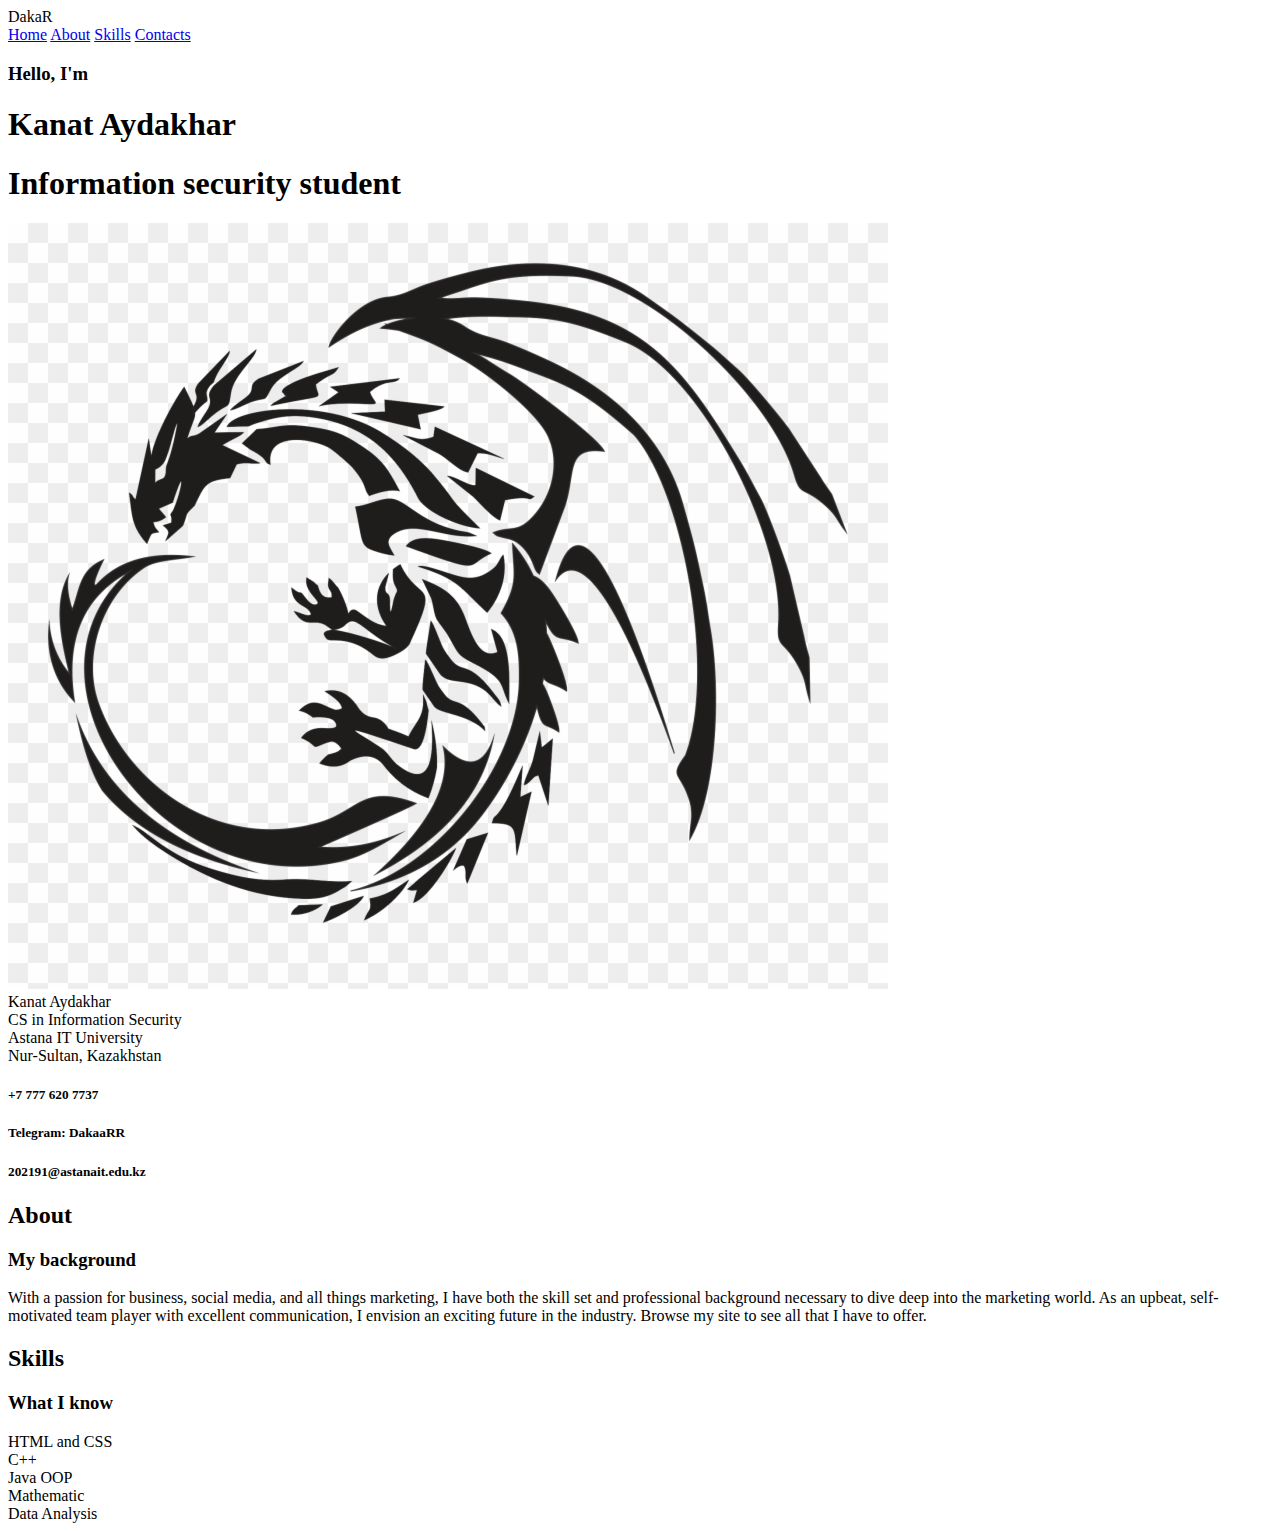
==== web/index.html @ a5adf269 "css" ====
<!DOCTYPE html>
<html lang="en">
<head>
    <meta charset="utf-8">
    <link rel="stylesheet" href="assets/css/sTyLe.Css">
    <link rel="preconnect" href="https://fonts.gstatic.com">
<link href="https://fonts.googleapis.com/css2?family=Poppins:wght@600&display=swap" rel="stylesheet">
    <link rel="preconnect" href="https://fonts.gstatic.com">
<link href="https://fonts.googleapis.com/css2?family=Great+Vibes&display=swap" rel="stylesheet">
    <title>KanAidakhar</title>
</head>

<body>

<header class="header">
    <div class="container">
        <div class="header_inner">
            <div class="header_logo">DakaR</div>
                <nav>
                    <a class="nav_link" href="#">Home</a>
                    <a class="nav_link" href="#">About</a>
                    <a class="nav_link" href="#">Skills</a>
                    <a class="nav_link" href="#">Contacts</a>
                </nav>
            
        </div>
    </div>
</header>
    
    
<div class="intro">
        <div class="intro_left">
            <div class="intro_image"></div>
                <div class="intro_hello">
                    <h3 class="intro_suptitle">Hello, I'm</h3>
                    <h1 class="intro_title">Kanat Aydakhar</h1>
                    <h1 class="intro_subtitle">Information security student</h1>
                </div>
        </div>
        <div class="intro_right"> <div class="intro_me">
            <img src="assets/images/Dragon%20png.png" class="me">
            <div class="intro_text">
                <div class="intro_name">Kanat Aydakhar</div>
                CS in Information Security  
                <div class="intro_edu ">Astana IT University</div>
                <div class="intro_edu ">Nur-Sultan, Kazakhstan</div>
                <h5 class="intro_contacts ">+7 777 620 7737</h5>
                <h5 class="intro_edu">Telegram: DakaaRR</h5>
                <h5 class="intro_edu">202191@astanait.edu.kz</h5>
            </div>
        </div>
     </div>
</div>

<section class="section">
    <div class="container">
        <div class="section_header">
            <h2 class="section_title">About</h2>
            <h3 class="section_subtitle">My background</h3>
            <div class="section_text">
                <p>With a passion for business, social media, and all things marketing, I have both the skill set and professional background necessary to dive deep into the marketing world. As an upbeat, self-motivated team player with excellent communication, I envision an exciting future in the industry. Browse my site to see all that I have to offer.</p>
            </div>
        </div>
    </div>
</section>
    
<section class="section">
    <div class="container">
        
        <div class="section_header">
            <h2 class="section_title">Skills</h2>
            <h3 class="section_subtitle">What I know</h3>
              
            <div class="skills">
                  <div class="skills_subject">HTML and CSS</div>
                  <div class="skills_subject">C++</div>
                  <div class="skills_subject">Java OOP</div>
                  <div class="skills_subject">Mathematic</div>
                  <div class="skills_subject">Data Analysis</div>
        
            </div>
        </div>
    </div>
</section>

    
</body>

</html>
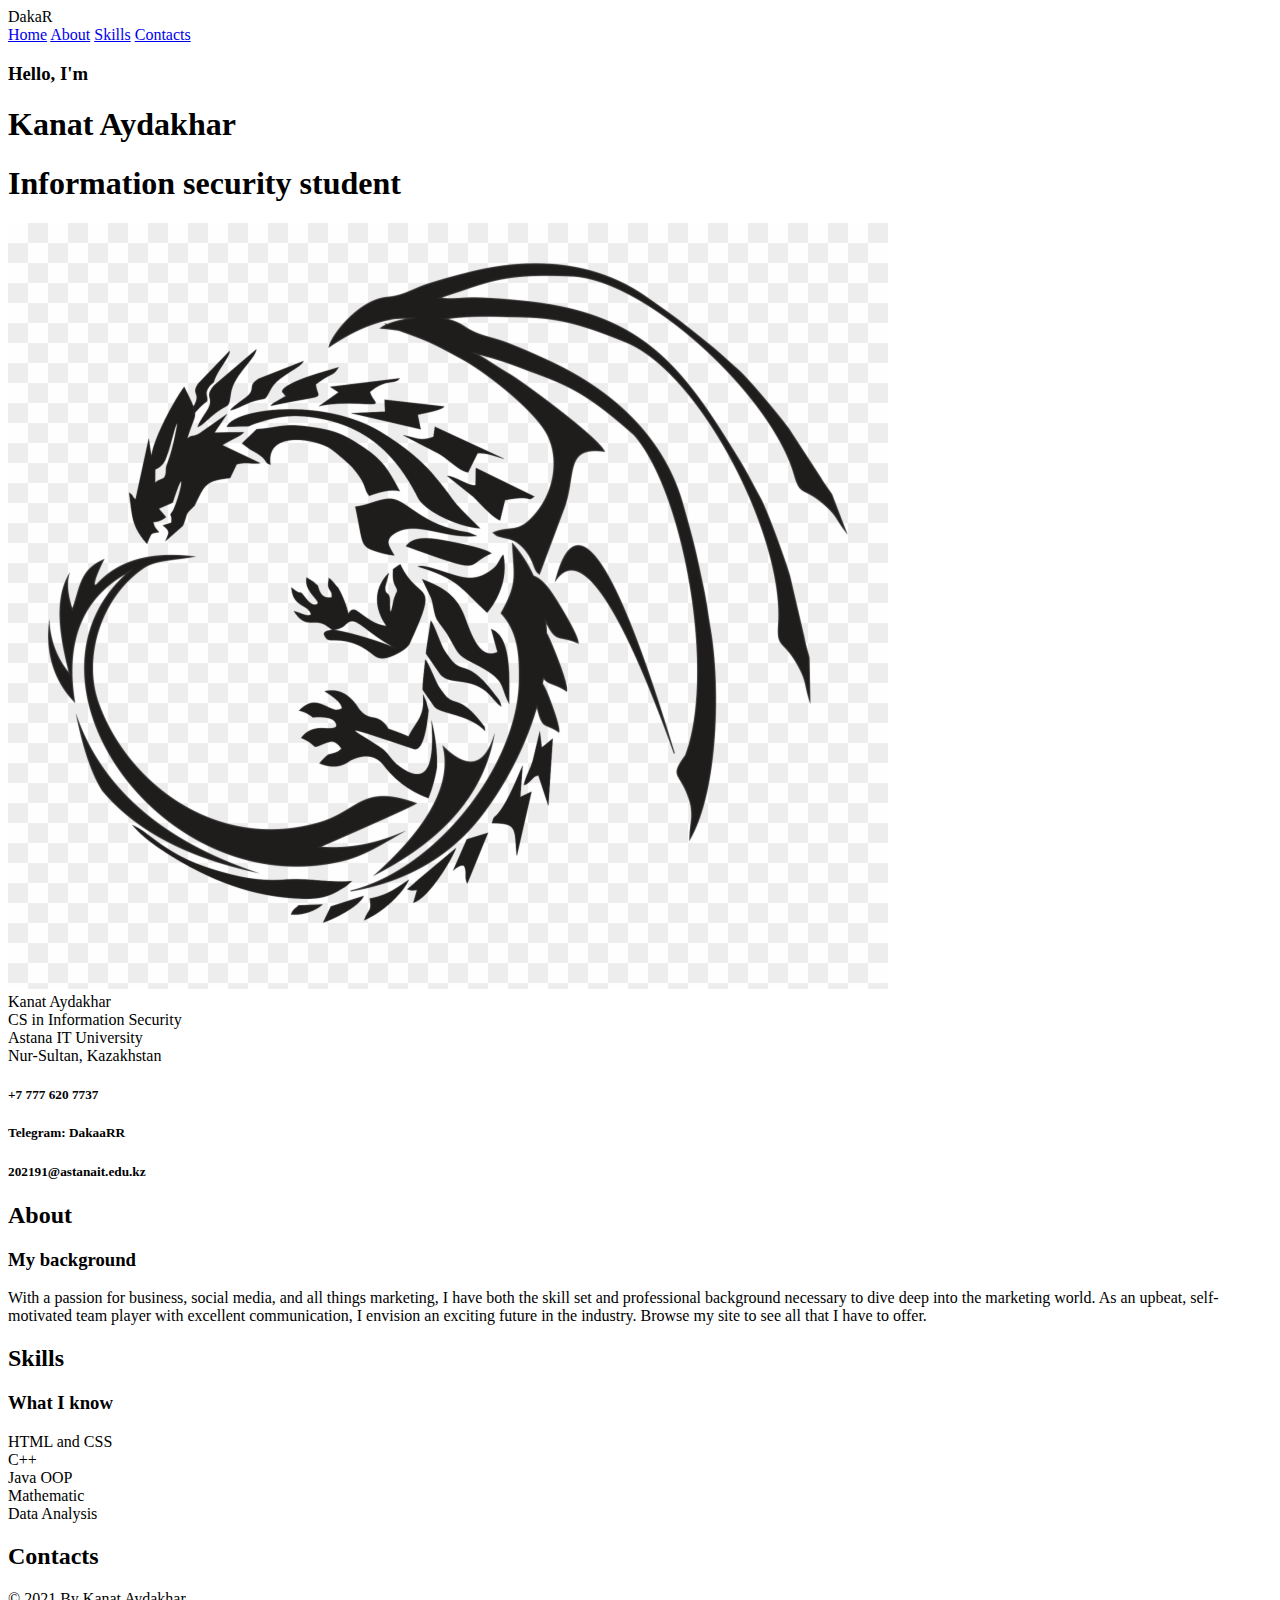
==== commit 420818c1: "template" ====
--- a/web/index.html
+++ b/web/index.html
@@ -2,7 +2,7 @@
 <html lang="en">
 <head>
     <meta charset="utf-8">
-    <link rel="stylesheet" href="assets/css/sTyLe.Css">
+    <link rel="stylesheet" href="assets/css/sTyle.Css">
     <link rel="preconnect" href="https://fonts.gstatic.com">
 <link href="https://fonts.googleapis.com/css2?family=Poppins:wght@600&display=swap" rel="stylesheet">
     <link rel="preconnect" href="https://fonts.gstatic.com">
@@ -18,7 +18,7 @@
             <div class="header_logo">DakaR</div>
                 <nav>
                     <a class="nav_link" href="#">Home</a>
-                    <a class="nav_link" href="#">About</a>
+                    <a class="nav_link" href="#About">About</a>
                     <a class="nav_link" href="#">Skills</a>
                     <a class="nav_link" href="#">Contacts</a>
                 </nav>
@@ -41,7 +41,7 @@
             <img src="assets/images/Dragon%20png.png" class="me">
             <div class="intro_text">
                 <div class="intro_name">Kanat Aydakhar</div>
-                CS in Information Security  
+                <div class="intro_edu ">CS in Information Security</div> 
                 <div class="intro_edu ">Astana IT University</div>
                 <div class="intro_edu ">Nur-Sultan, Kazakhstan</div>
                 <h5 class="intro_contacts ">+7 777 620 7737</h5>
@@ -83,7 +83,25 @@
     </div>
 </section>
 
+  
+<section class="section">
+    <div class="container">
+        
+        <div class="section_header">
+            <h2 class="section_title">Contacts</h2>
+        </div>
+    </div>
+</section>    
+
     
+<footer class="footer">
+    <div class="container">
+        <div class="footer_text">
+        © 2021 By Kanat Aydakhar.
+        </div>
+    </div>
+</footer>
+
 </body>
 
 </html>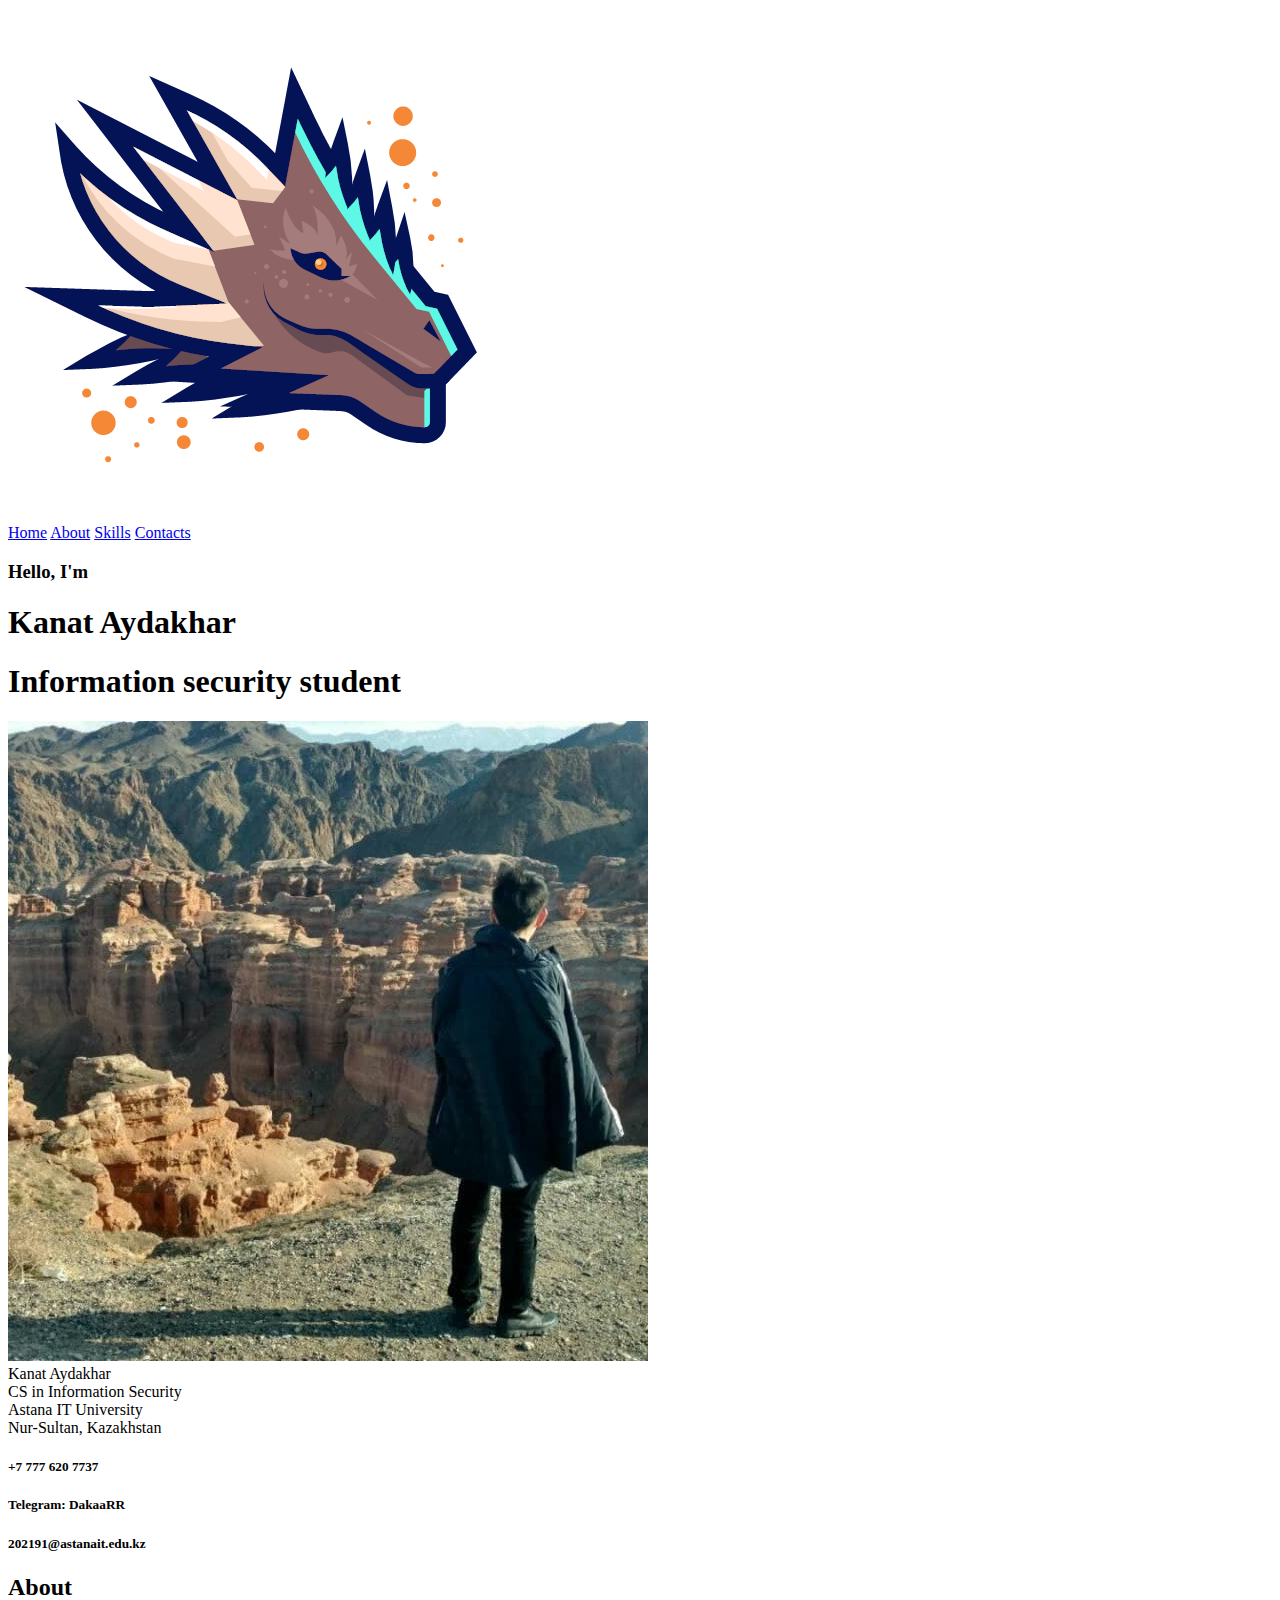
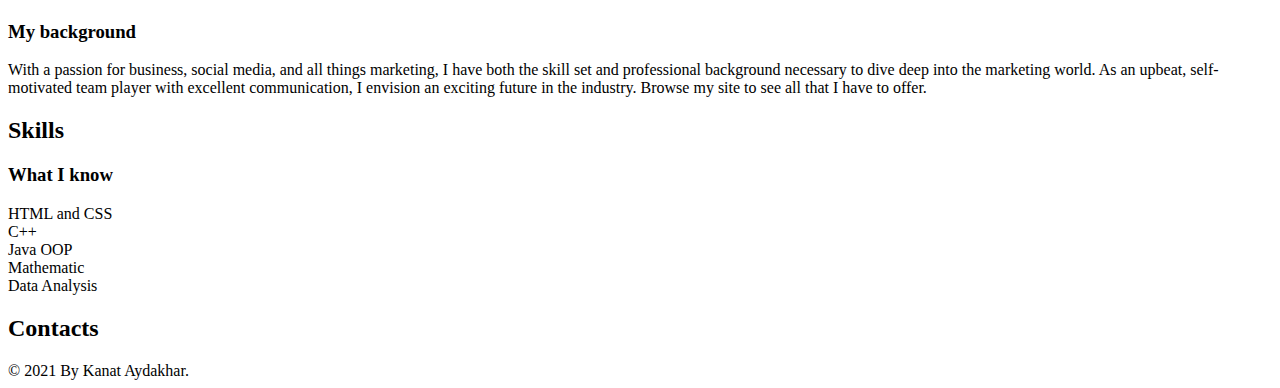
==== commit dfe6209d: "photos" ====
--- a/web/index.html
+++ b/web/index.html
@@ -15,7 +15,7 @@
 <header class="header">
     <div class="container">
         <div class="header_inner">
-            <div class="header_logo">DakaR</div>
+            <img src="assets/images/drag.png" class="header_logo">
                 <nav>
                     <a class="nav_link" href="#">Home</a>
                     <a class="nav_link" href="#About">About</a>
@@ -37,8 +37,8 @@
                     <h1 class="intro_subtitle">Information security student</h1>
                 </div>
         </div>
-        <div class="intro_right"> <div class="intro_me">
-            <img src="assets/images/Dragon%20png.png" class="me">
+        <div class="intro_right"> 
+            <img src="assets/images/me.jpg" class="me">
             <div class="intro_text">
                 <div class="intro_name">Kanat Aydakhar</div>
                 <div class="intro_edu ">CS in Information Security</div> 
@@ -50,7 +50,7 @@
             </div>
         </div>
      </div>
-</div>
+
 
 <section class="section">
     <div class="container">
@@ -58,7 +58,7 @@
             <h2 class="section_title">About</h2>
             <h3 class="section_subtitle">My background</h3>
             <div class="section_text">
-                <p>With a passion for business, social media, and all things marketing, I have both the skill set and professional background necessary to dive deep into the marketing world. As an upbeat, self-motivated team player with excellent communication, I envision an exciting future in the industry. Browse my site to see all that I have to offer.</p>
+                <p> With a passion for business, social media, and all things marketing, I have both the skill set and professional background necessary to dive deep into the marketing world. As an upbeat, self-motivated team player with excellent communication, I envision an exciting future in the industry. Browse my site to see all that I have to offer.</p>
             </div>
         </div>
     </div>
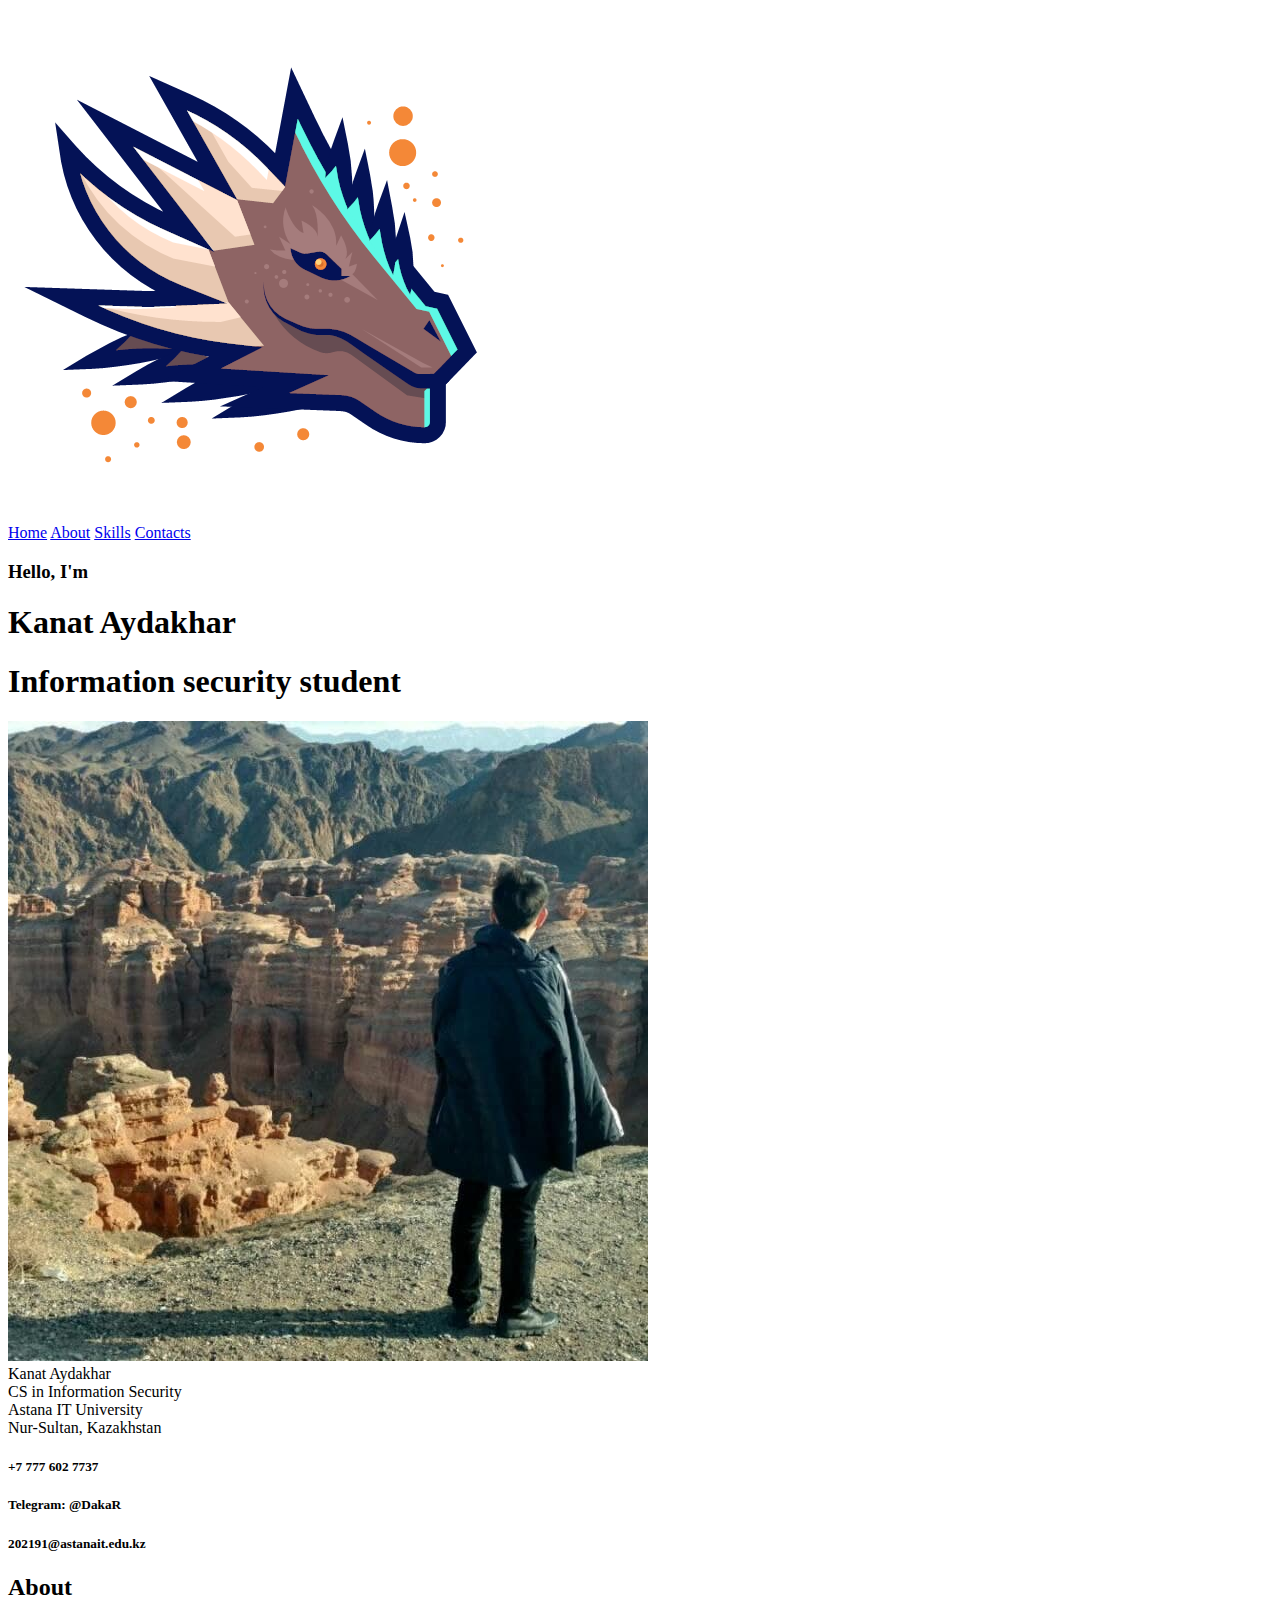
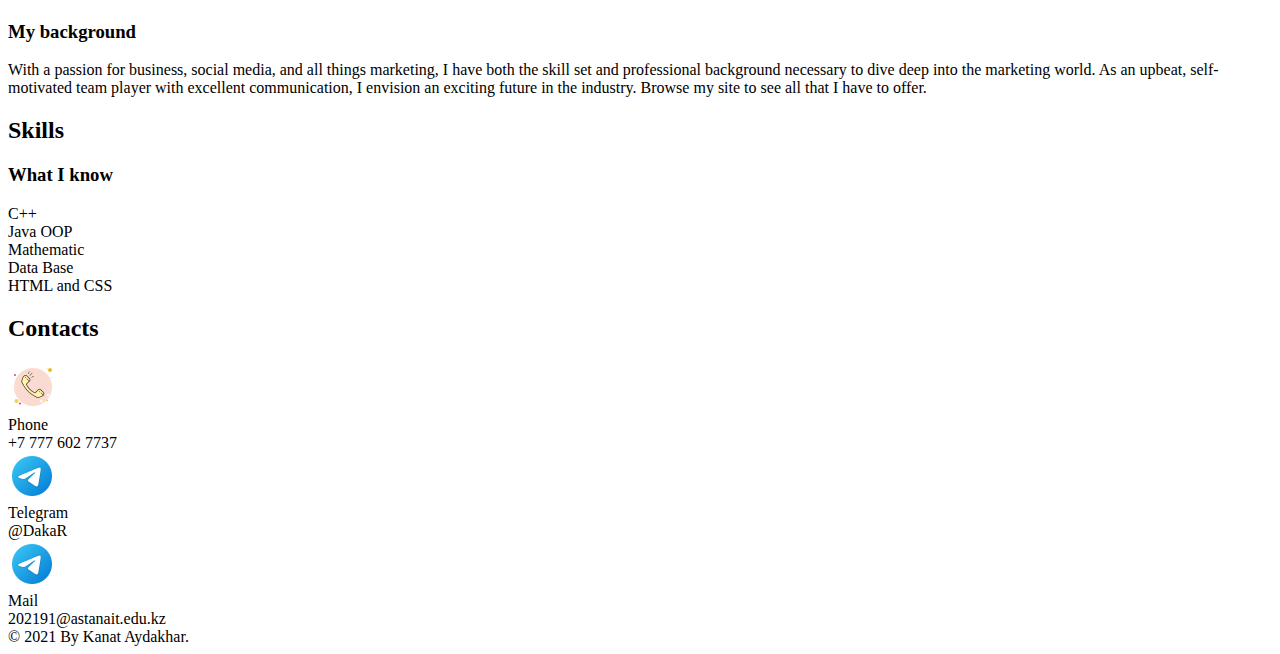
==== commit 30025ff3: "contacts and color skill after element" ====
--- a/web/index.html
+++ b/web/index.html
@@ -2,7 +2,7 @@
 <html lang="en">
 <head>
     <meta charset="utf-8">
-    <link rel="stylesheet" href="assets/css/sTyle.Css">
+    <link rel="stylesheet" href="assets/css/style.Css">
     <link rel="preconnect" href="https://fonts.gstatic.com">
 <link href="https://fonts.googleapis.com/css2?family=Poppins:wght@600&display=swap" rel="stylesheet">
     <link rel="preconnect" href="https://fonts.gstatic.com">
@@ -44,8 +44,8 @@
                 <div class="intro_edu ">CS in Information Security</div> 
                 <div class="intro_edu ">Astana IT University</div>
                 <div class="intro_edu ">Nur-Sultan, Kazakhstan</div>
-                <h5 class="intro_contacts ">+7 777 620 7737</h5>
-                <h5 class="intro_edu">Telegram: DakaaRR</h5>
+                <h5 class="intro_contacts ">+7 777 602 7737</h5>
+                <h5 class="intro_edu">Telegram: @DakaR</h5>
                 <h5 class="intro_edu">202191@astanait.edu.kz</h5>
             </div>
         </div>
@@ -72,11 +72,26 @@
             <h3 class="section_subtitle">What I know</h3>
               
             <div class="skills">
-                  <div class="skills_subject">HTML and CSS</div>
-                  <div class="skills_subject">C++</div>
-                  <div class="skills_subject">Java OOP</div>
-                  <div class="skills_subject">Mathematic</div>
-                  <div class="skills_subject">Data Analysis</div>
+                  
+                   <div class="skills_subject">C++
+                        <div class="skills_rating1"></div>
+                  </div>
+                  
+                   <div class="skills_subject">Java OOP
+                      <div class="skills_rating1"></div>
+                  </div>
+                  
+                  <div class="skills_subject">Mathematic
+                      <div class="skills_rating2"></div>
+                  </div>
+                
+                  <div class="skills_subject">Data Base
+                       <div class="skills_rating2"></div>
+                  </div>
+                
+                  <div class="skills_subject">HTML and CSS
+                        <div class="skills_rating3"></div>
+                  </div>
         
             </div>
         </div>
@@ -86,9 +101,26 @@
   
 <section class="section">
     <div class="container">
-        
         <div class="section_header">
-            <h2 class="section_title">Contacts</h2>
+            <h2 class="section_title">Contacts</h2>   
+            <div class="contacts">
+                <div class="contacts_item">
+                    <img class="contacts_icon" src="assets/images/contacts_icons/phone.png">
+                    <div class="contacts_title">Phone</div>
+                    <div class="contacts_text">+7 777 602 7737</div>
+                </div>
+                <div class="contacts_item">
+                    <img class="contacts_icon" src="assets/images/contacts_icons/telegram.png">
+                    <div class="contacts_title">Telegram</div>
+                    <div class="contacts_text">@DakaR</div>
+                </div>
+                <div class="contacts_item">
+                    <img class="contacts_icon" src="assets/images/contacts_icons/telegram.png">
+                    <div class="contacts_title">Mail</div>
+                    <div class="contacts_text">202191@astanait.edu.kz</div>
+                </div>
+            </div>
+ 
         </div>
     </div>
 </section>    
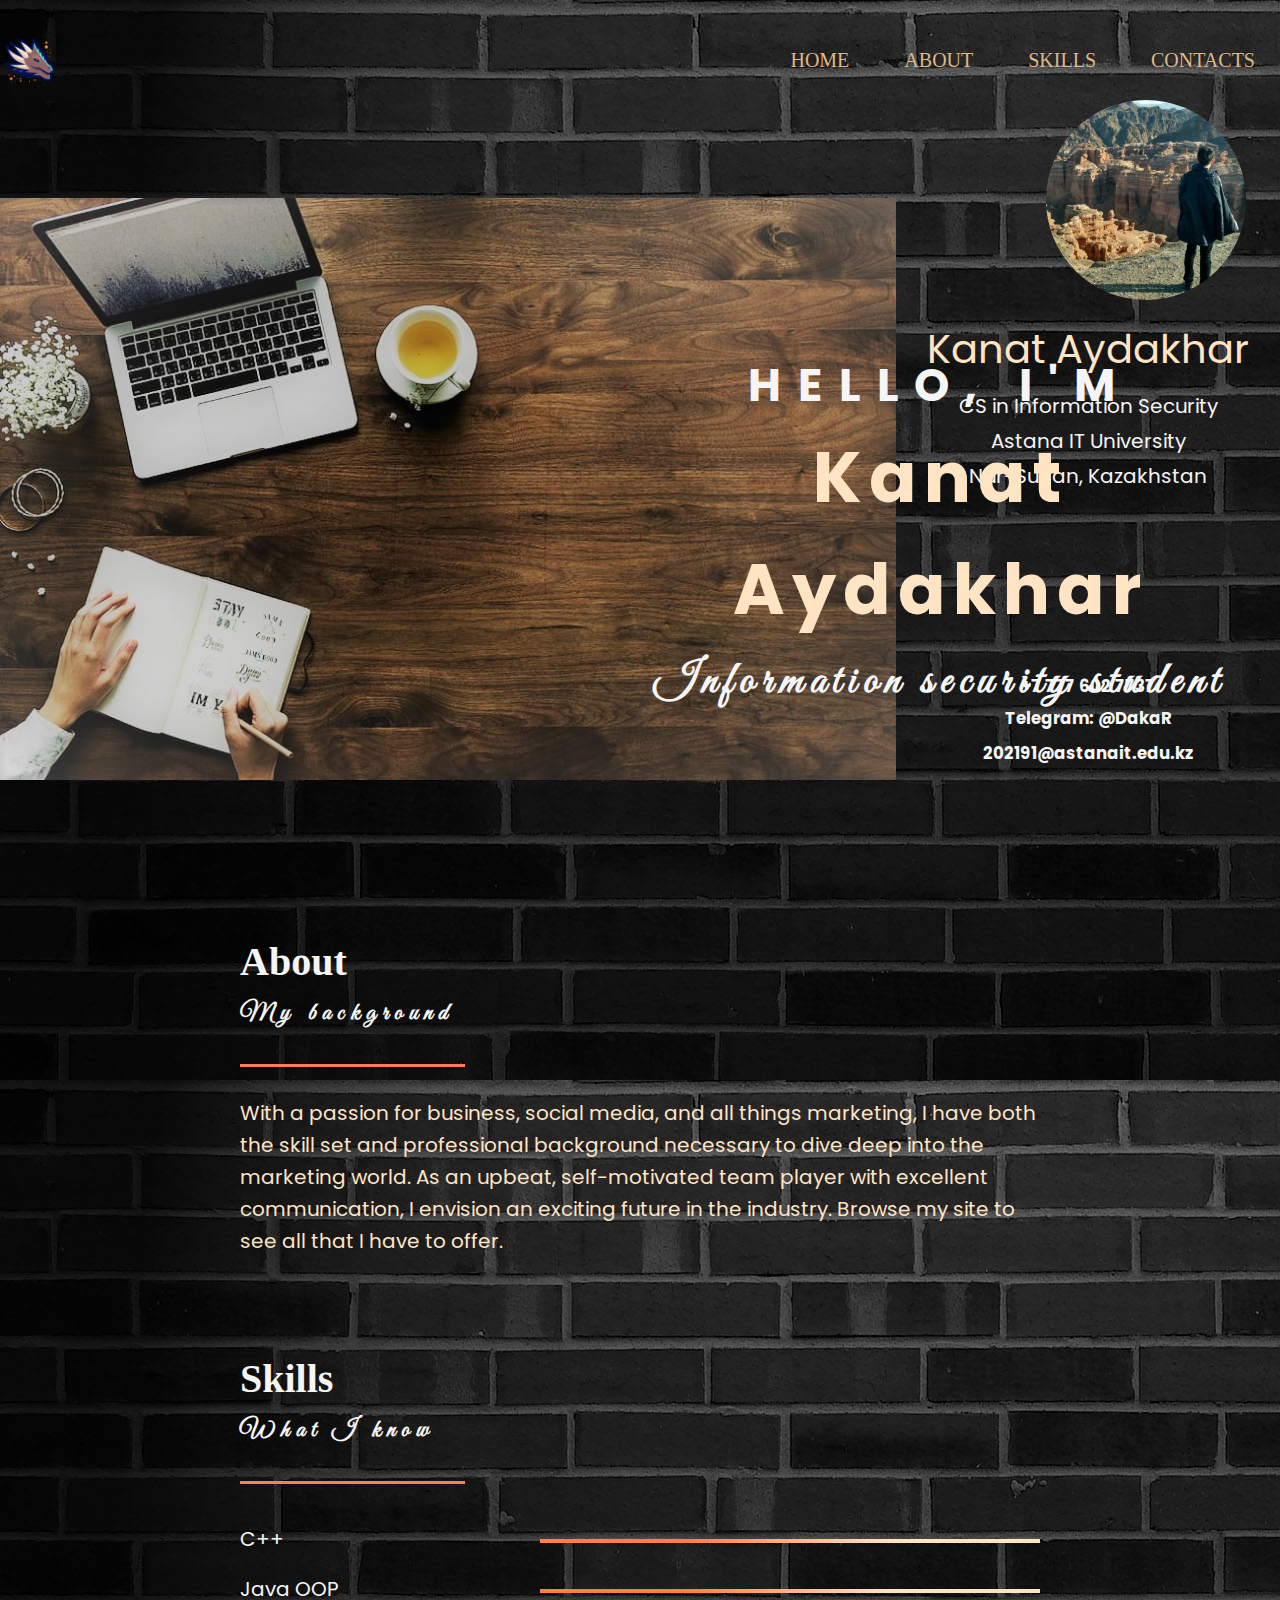
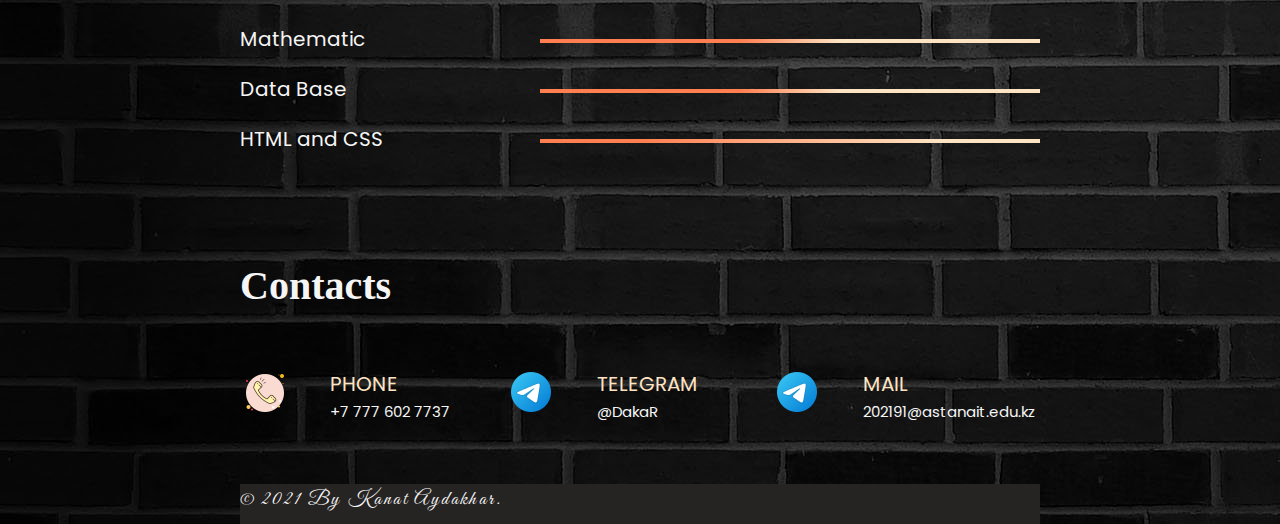
==== commit e9b9af58: "mistake" ====
--- a/web/index.html
+++ b/web/index.html
@@ -2,7 +2,7 @@
 <html lang="en">
 <head>
     <meta charset="utf-8">
-    <link rel="stylesheet" href="assets/css/style.Css">
+    <link rel="stylesheet" href="assets/css/style.css">
     <link rel="preconnect" href="https://fonts.gstatic.com">
 <link href="https://fonts.googleapis.com/css2?family=Poppins:wght@600&display=swap" rel="stylesheet">
     <link rel="preconnect" href="https://fonts.gstatic.com">
--- a/web/assets/css/style.css
+++ b/web/assets/css/style.css
@@ -0,0 +1,295 @@
+body {
+    margin:0;
+    font-family:'Poppins', sans-serif;;
+    font-size:20px;
+    line-height: 1.6;
+    color: whitesmoke;
+    background: url(../images/background.jpg) repeat;
+} 
+
+*,
+*:before,
+*:after {
+    box-sizing: border-box;
+}
+
+h1,h2,h3,h4,h5,h6 {
+    margin: 0;
+}
+
+.container {
+    width: 100%;
+    max-width: 1400px;
+    margin: 0 auto;
+}
+
+/*Header*/
+.header {
+    width: 100%;
+    padding-top:30px;
+    position: absolute;
+    top:0;
+    left:0;
+    right: 0;
+    z-index: 1000;
+}
+
+.header_inner {
+    display: flex;
+    justify-content: space-between;
+    align-items: center;
+}
+
+.header_logo {
+   width: 60px; 
+   height: 60px; 
+}
+
+/* Navigation */
+nav{
+    text-transform: uppercase;
+    font-family: 'Yeseva One', cursive;
+}
+
+.nav_link{
+    display: inline-block;
+    vertical-align: top;
+    margin:0 25px;
+    position: relative;
+    color:burlywood;
+    text-decoration: none;
+    transition: color 0.2s linear;
+}
+
+.nav_link:after{
+    content: "";
+    display: block;
+    width: 100%;
+    height: 3px;
+    background-color: bisque;
+    position: absolute;
+    top:100%;           
+    left:0;
+    z-index: 1;
+    opacity: 0;
+    
+    transition: opacity 0.2s linear;
+    
+}
+
+.nav_link:hover{
+    color: bisque;
+}
+
+.nav_link:hover:after{
+    opacity: 1;
+}
+
+
+/*Introduction*/
+.intro {
+    width:100%;
+    margin: 0 auto;
+    height: 100vh;
+    color: whitesmoke;
+    position: relative;
+}
+
+
+.intro_left {
+    width: 70%;
+    max-width: 1400px;
+    float: left; 
+}
+
+.intro_image {
+    height: 680px;
+    margin-top: 100px;
+    background: url(../images/1.jpg) left bottom no-repeat;
+    background-size: 100%;
+}
+
+.intro_hello {
+    position: absolute;
+    top: 350px;
+    left: 600px;
+    text-align: center;
+}
+
+.intro_suptitle {
+    font-size: 45px;
+    font-weight: 400px;
+    letter-spacing: 0.35em;
+    text-transform: uppercase;
+}
+
+
+.intro_title {
+    font-size: 70px;
+    font-weight: 550px;
+    color:bisque;
+    letter-spacing: 0.1em;
+}
+
+.intro_subtitle {
+    font-size: 45px;
+    font-weight: 400px;
+    font-family: 'Great Vibes', cursive;
+    letter-spacing: 0.15em;
+}
+
+.intro_right {
+    float: right;
+    width: 30%;
+    max-width: 500px;
+}
+
+.me {
+   width: 200px; 
+   height: 200px; 
+   border-radius: 50%; 
+   margin-top: 100px;
+   margin-left: 150px;
+}
+
+.intro_text {
+   text-align: center;
+}
+
+.intro_name {
+    font-size: 40px;
+    line-height: 80px;
+    color: bisque;
+}
+
+.intro_edu {
+   line-height: 35px;
+}
+
+.intro_contacts{
+    margin-top: 180px;
+}
+
+
+
+/* Section */
+.section {
+    padding: 30px 0;
+}
+
+.section_header {
+    width: 100%;
+    width: 800px;
+    margin:0 auto 30px;
+    text-align: left;
+}
+
+
+.section_title {
+    font-family: 'Yeseva One', cursive;
+    font-size: 40px;
+}
+
+.section_subtitle {
+    font-size: 25px;
+    font-family: 'Great Vibes', cursive;
+    letter-spacing: 0.25em;
+}
+
+.section_subtitle:after {
+    display: block;
+    content: "";
+    width: 225px;
+    height: 3px;
+    margin: 30px 0;
+    background-color: coral;
+}
+
+.section_text {
+    color:bisque;
+}
+
+
+/* Skills */
+
+.skills {
+    position: relative;
+}
+
+.skills_subject {
+    line-height: 2.5;
+}
+
+.skills_rating1 {
+    width: 500px;
+    height: 4px;
+    background:linear-gradient(to right, coral 30%, bisque 70%);
+    float:right;
+    margin-top:25px;
+}
+
+.skills_rating2 {
+    width: 500px;
+    height: 4px;
+    background:linear-gradient(to right, coral 40%, bisque 60%);
+    float:right;
+    margin-top:25px;
+}
+
+.skills_rating3 {
+    width: 500px;
+    height: 4px;
+    background:linear-gradient(to right, coral 20%, bisque 80%);
+    float:right;
+    margin-top:25px;
+}
+
+/* Contacts */
+
+.contacts {
+    display: flex;
+}
+
+.contacts_item {
+    margin-top:50px;
+    flex:1 1 0;
+    padding-left: 90px;
+    position: relative;
+    justify-content: space-between;
+}
+
+.contacts_icon {
+    position: absolute;
+    top:0;
+    left:0;
+    z-index: 1;
+}
+
+.contacts_title {
+    text-transform: uppercase;
+    color: bisque;
+}
+
+.contacts_text {
+    font-size: 15px;
+}
+/* Footer */
+
+.footer{
+    width:100%;
+    height: 40px;
+    font-family: 'Great Vibes', cursive;
+}
+
+.footer_text{
+    width: 800px;
+    height: 40px;
+    font-size: 20px;
+    letter-spacing: 0.12em;
+    margin:0 auto 30px;
+    text-align: left;
+    background-color: #262323;
+}
+
+
+
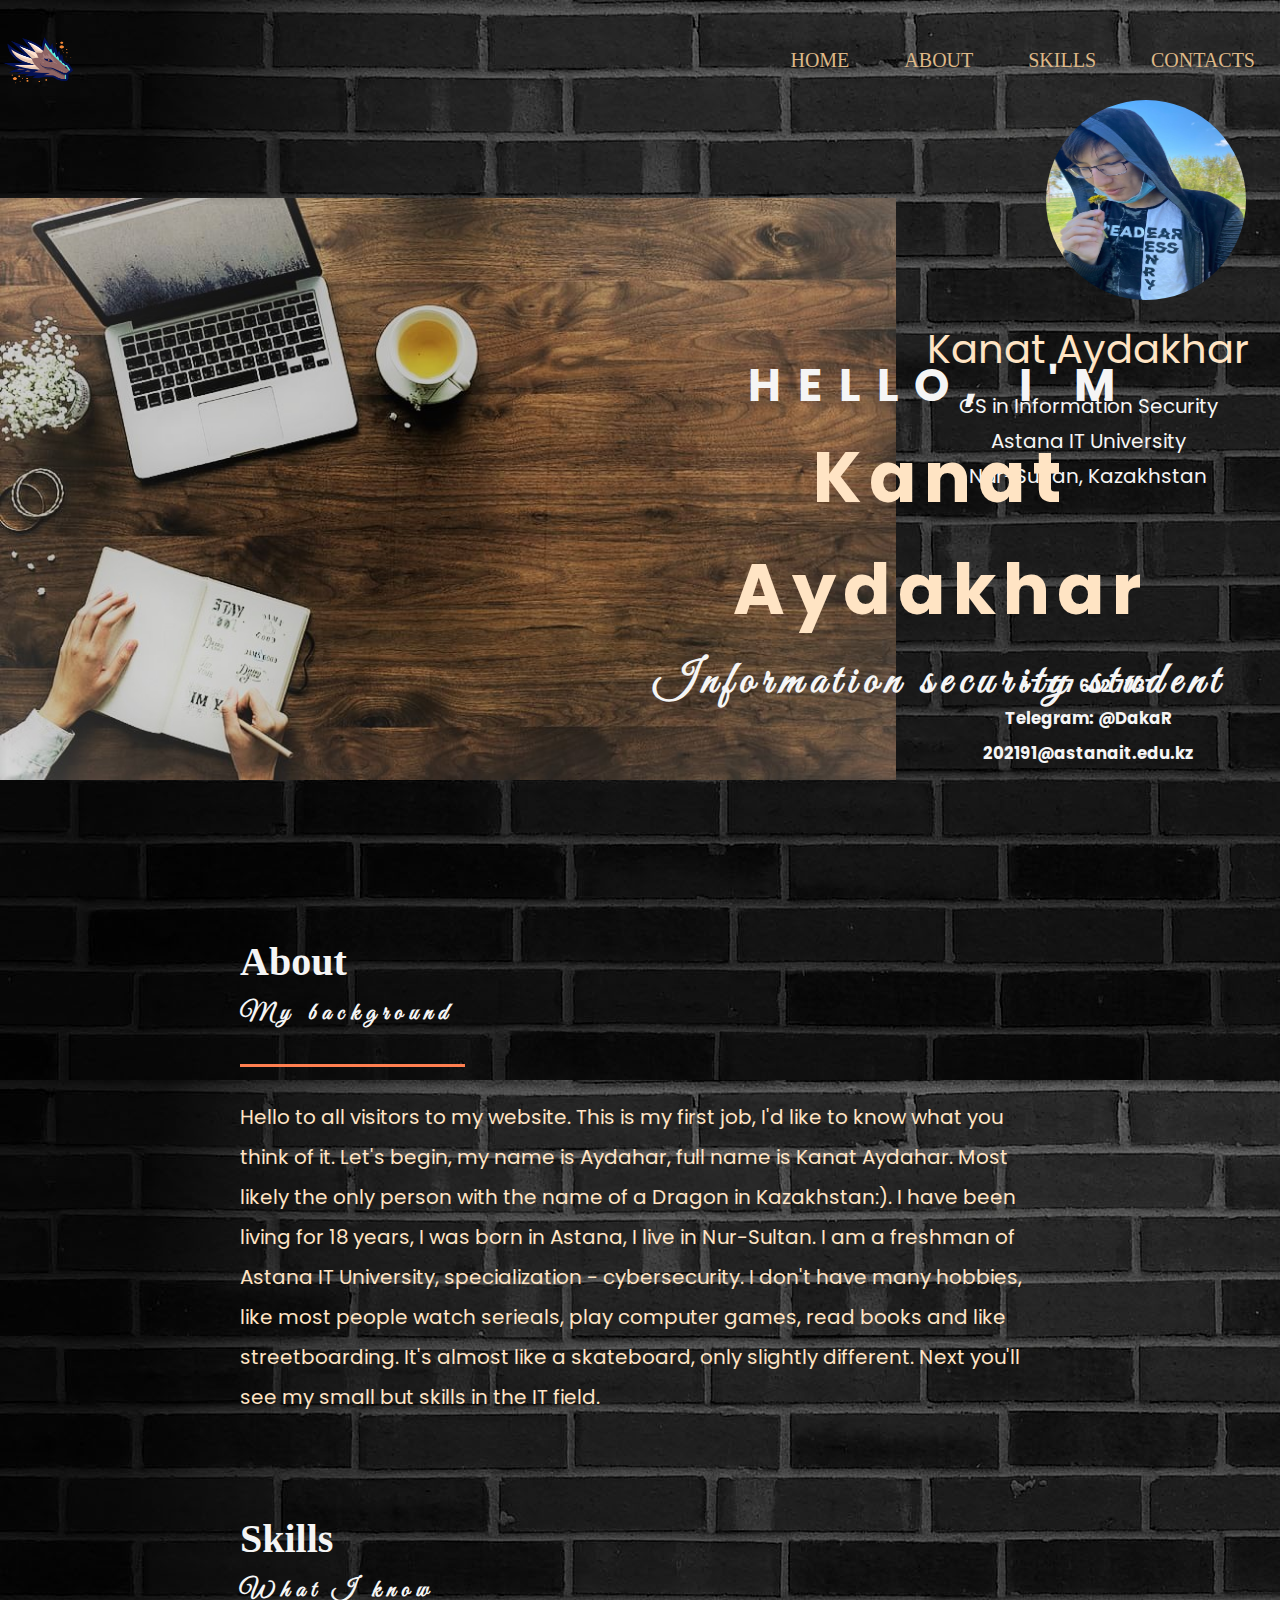
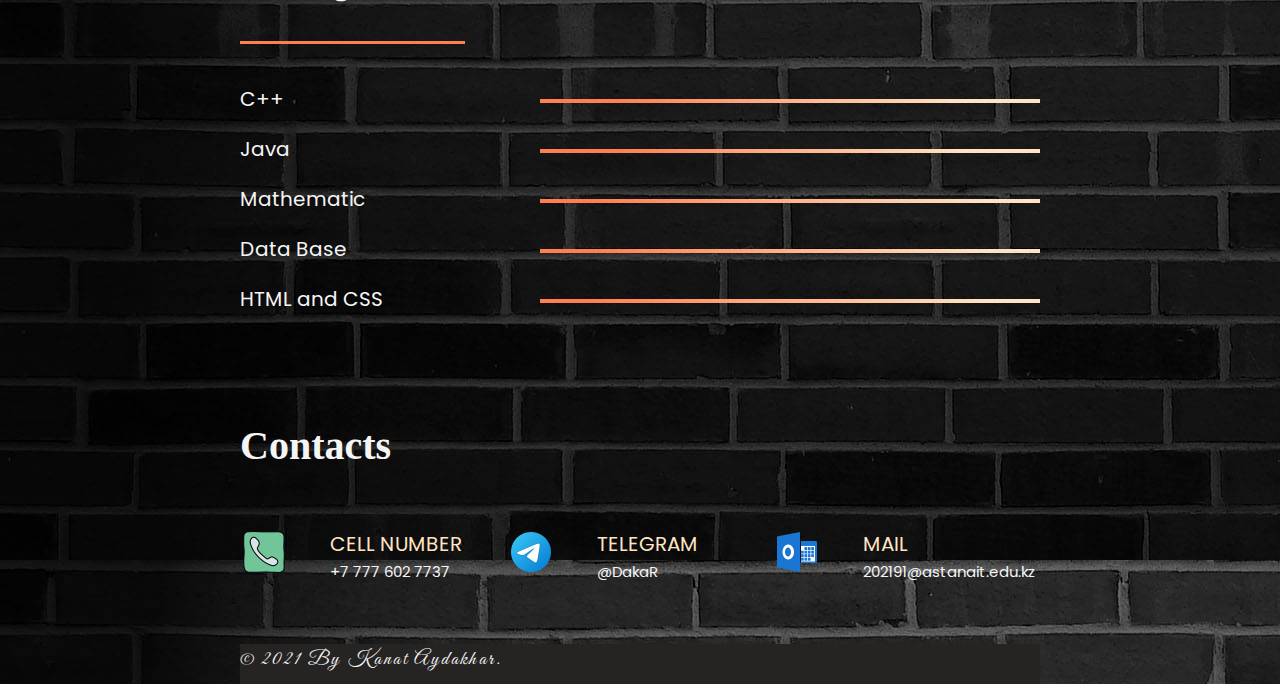
==== commit 7057645e: "links" ====
--- a/web/index.html
+++ b/web/index.html
@@ -17,10 +17,10 @@
         <div class="header_inner">
             <img src="assets/images/drag.png" class="header_logo">
                 <nav>
-                    <a class="nav_link" href="#">Home</a>
-                    <a class="nav_link" href="#About">About</a>
-                    <a class="nav_link" href="#">Skills</a>
-                    <a class="nav_link" href="#">Contacts</a>
+                    <a class="nav_link" href="#home">Home</a>
+                    <a class="nav_link" href="#about">About</a>
+                    <a class="nav_link" href="#skills">Skills</a>
+                    <a class="nav_link" href="#contacts">Contacts</a>
                 </nav>
             
         </div>
@@ -54,11 +54,13 @@
 
 <section class="section">
     <div class="container">
+        <a name = "about"></a> 
         <div class="section_header">
             <h2 class="section_title">About</h2>
             <h3 class="section_subtitle">My background</h3>
             <div class="section_text">
-                <p> With a passion for business, social media, and all things marketing, I have both the skill set and professional background necessary to dive deep into the marketing world. As an upbeat, self-motivated team player with excellent communication, I envision an exciting future in the industry. Browse my site to see all that I have to offer.</p>
+                <p> Hello to all visitors to my website. This is my first job, I'd like to know what you think of it. Let's begin, my name is Aydahar, full name is Kanat Aydahar. Most likely the only person with the name of a Dragon in Kazakhstan:). I have been living for 18 years, I was born in Astana, I live in Nur-Sultan.
+                    I am a freshman of Astana IT University,  specialization - cybersecurity. I don't have many hobbies, like most people watch serieals, play computer games, read books and like streetboarding. It's almost like a skateboard, only slightly different. Next you'll see my small but skills in the IT field.</p>
             </div>
         </div>
     </div>
@@ -72,12 +74,13 @@
             <h3 class="section_subtitle">What I know</h3>
               
             <div class="skills">
+                <a name = "skills"></a> 
                   
                    <div class="skills_subject">C++
                         <div class="skills_rating1"></div>
                   </div>
                   
-                   <div class="skills_subject">Java OOP
+                   <div class="skills_subject">Java 
                       <div class="skills_rating1"></div>
                   </div>
                   
@@ -98,15 +101,16 @@
     </div>
 </section>
 
-  
+
 <section class="section">
     <div class="container">
         <div class="section_header">
             <h2 class="section_title">Contacts</h2>   
             <div class="contacts">
+                <a name = "contacts"></a> 
                 <div class="contacts_item">
                     <img class="contacts_icon" src="assets/images/contacts_icons/phone.png">
-                    <div class="contacts_title">Phone</div>
+                    <div class="contacts_title">Cell number</div>
                     <div class="contacts_text">+7 777 602 7737</div>
                 </div>
                 <div class="contacts_item">
@@ -115,7 +119,7 @@
                     <div class="contacts_text">@DakaR</div>
                 </div>
                 <div class="contacts_item">
-                    <img class="contacts_icon" src="assets/images/contacts_icons/telegram.png">
+                    <img class="contacts_icon" src="assets/images/contacts_icons/mail.png">
                     <div class="contacts_title">Mail</div>
                     <div class="contacts_text">202191@astanait.edu.kz</div>
                 </div>
--- a/web/assets/css/style.css
+++ b/web/assets/css/style.css
@@ -41,7 +41,7 @@
 }
 
 .header_logo {
-   width: 60px; 
+   width: 80px; 
    height: 60px; 
 }
 
@@ -207,6 +207,7 @@
 
 .section_text {
     color:bisque;
+    line-height: 2;
 }
 
 
@@ -223,7 +224,7 @@
 .skills_rating1 {
     width: 500px;
     height: 4px;
-    background:linear-gradient(to right, coral 30%, bisque 70%);
+    background:linear-gradient(to right, coral 15%, bisque 85%);
     float:right;
     margin-top:25px;
 }
@@ -231,7 +232,7 @@
 .skills_rating2 {
     width: 500px;
     height: 4px;
-    background:linear-gradient(to right, coral 40%, bisque 60%);
+    background:linear-gradient(to right, coral 10%, bisque 90%);
     float:right;
     margin-top:25px;
 }
@@ -239,7 +240,7 @@
 .skills_rating3 {
     width: 500px;
     height: 4px;
-    background:linear-gradient(to right, coral 20%, bisque 80%);
+    background:linear-gradient(to right, coral 10%, bisque 90%);
     float:right;
     margin-top:25px;
 }
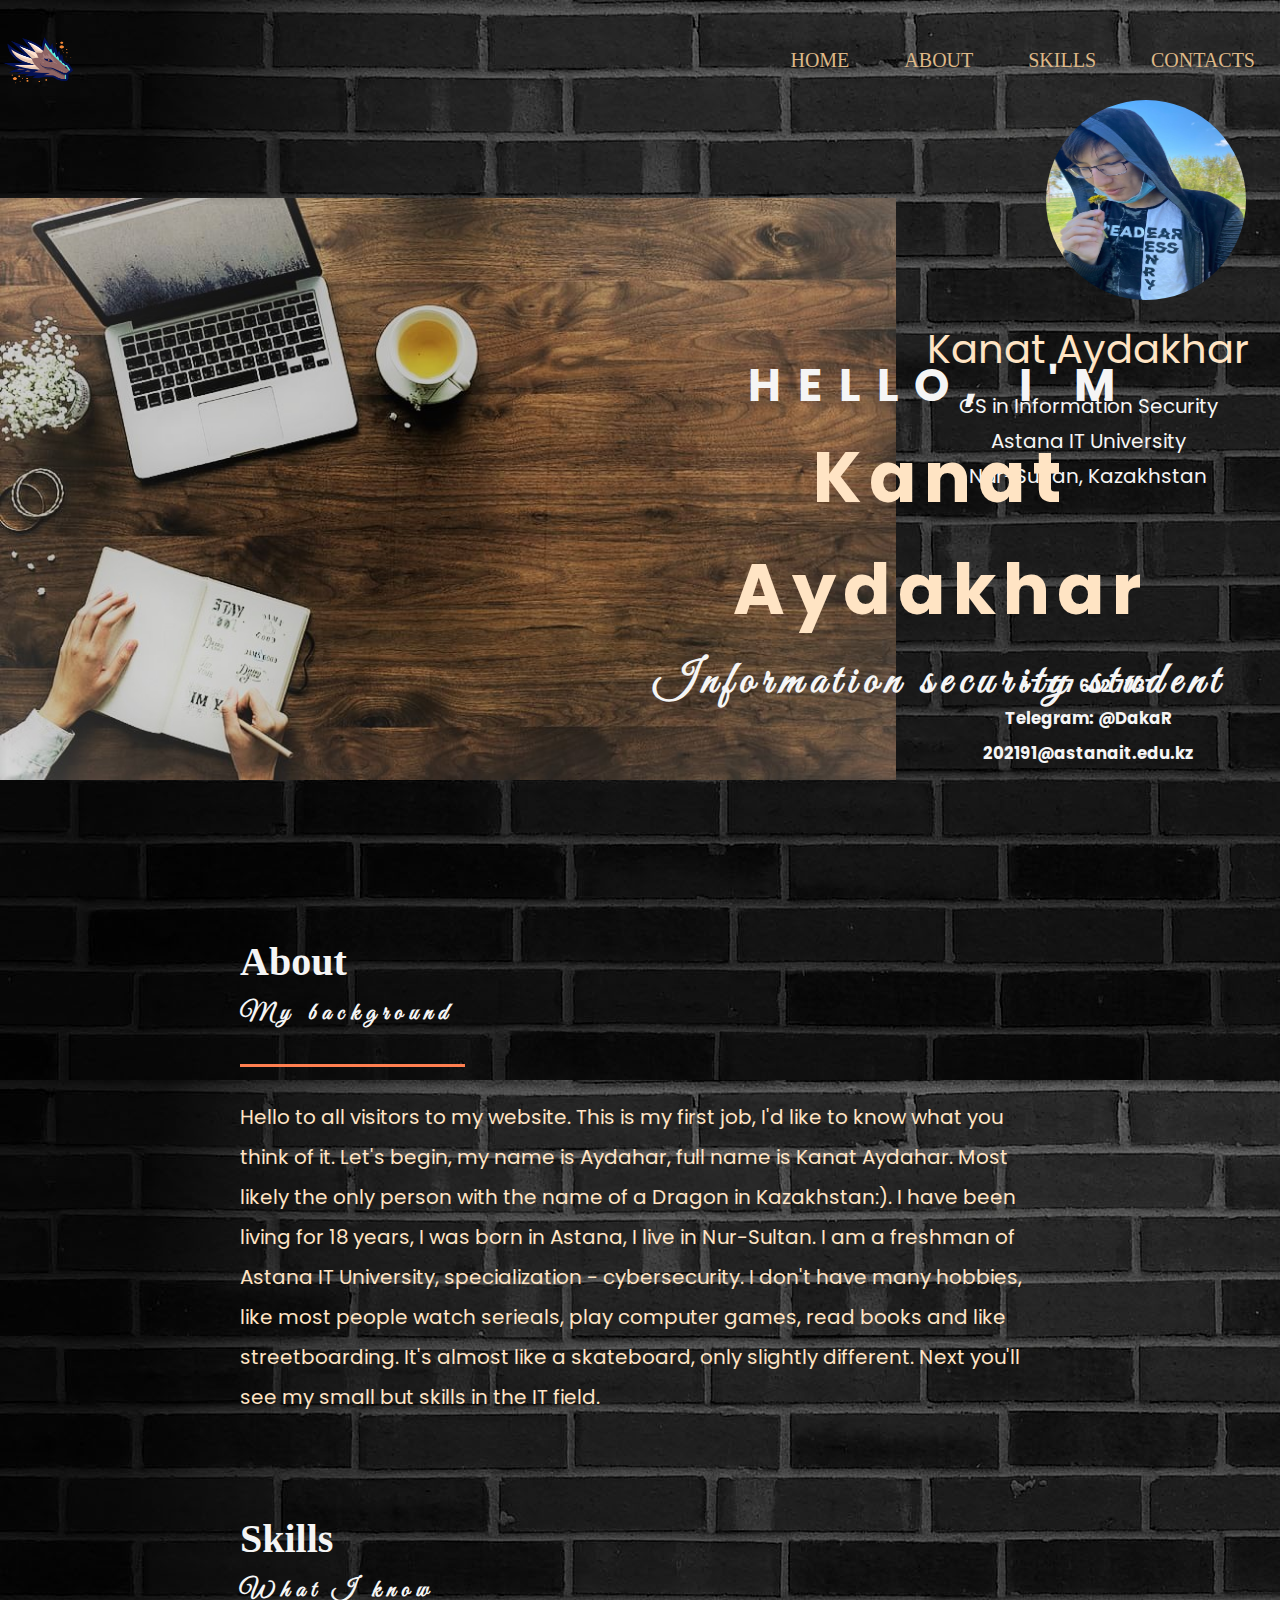
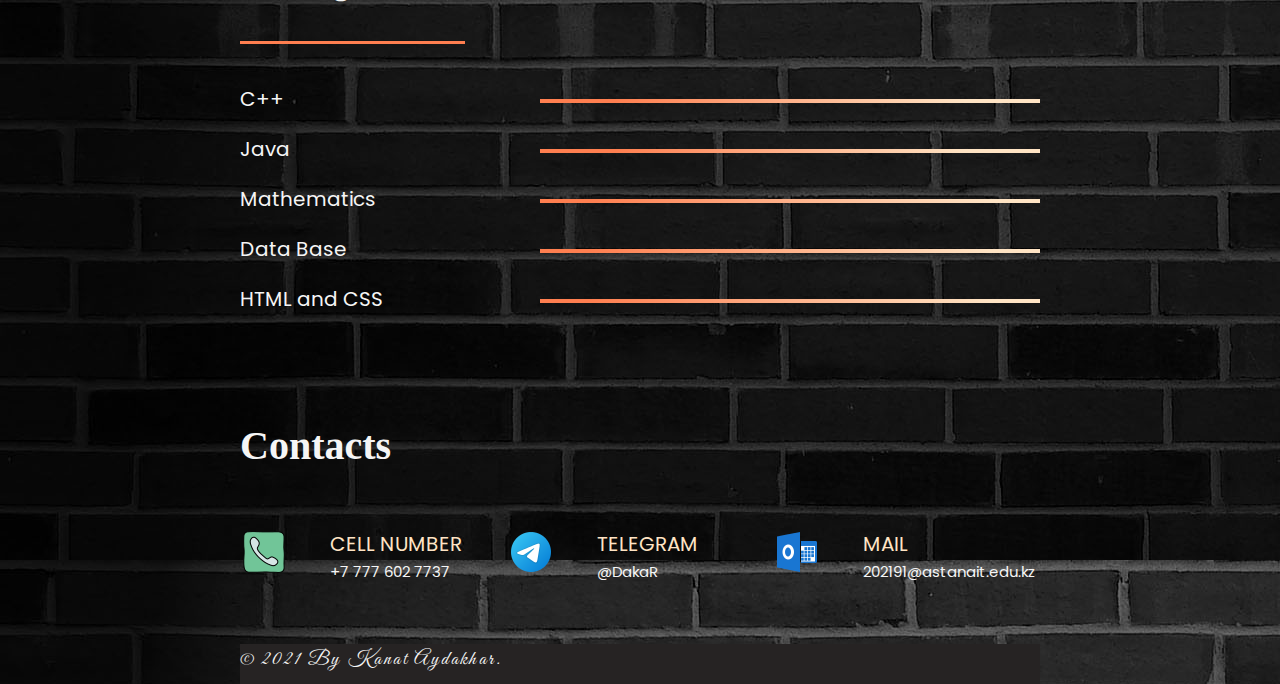
==== commit 6421c96c: "gram" ====
--- a/web/index.html
+++ b/web/index.html
@@ -7,7 +7,7 @@
 <link href="https://fonts.googleapis.com/css2?family=Poppins:wght@600&display=swap" rel="stylesheet">
     <link rel="preconnect" href="https://fonts.gstatic.com">
 <link href="https://fonts.googleapis.com/css2?family=Great+Vibes&display=swap" rel="stylesheet">
-    <title>KanAidakhar</title>
+    <title>KanatAyda</title>
 </head>
 
 <body>
@@ -84,7 +84,7 @@
                       <div class="skills_rating1"></div>
                   </div>
                   
-                  <div class="skills_subject">Mathematic
+                  <div class="skills_subject">Mathematics
                       <div class="skills_rating2"></div>
                   </div>
                 
